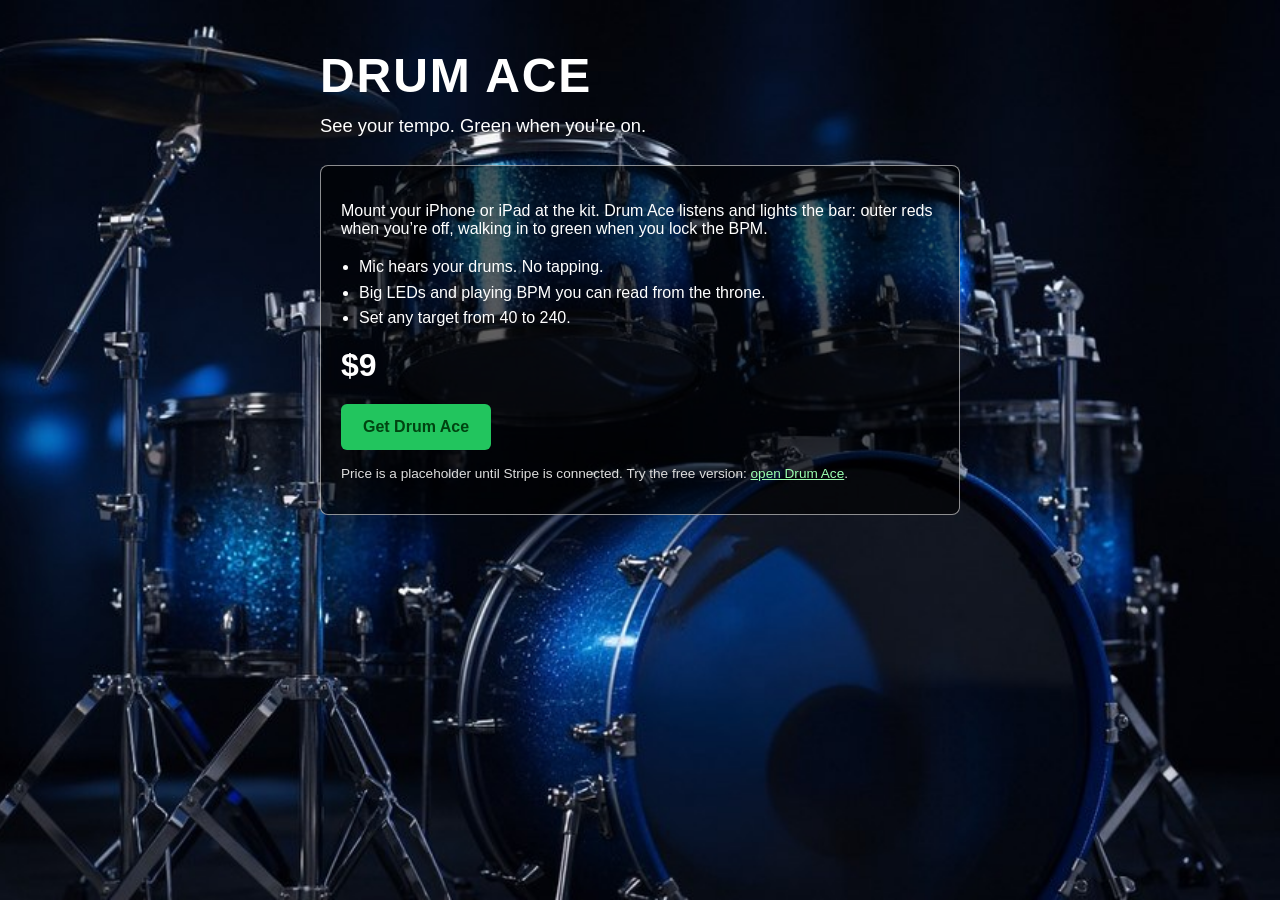
==== sell.html @ 1eb52c1a "Add Drum Ace sales page" ====
<!DOCTYPE html>
<html lang="en">
<head>
<meta charset="UTF-8" />
<meta name="viewport" content="width=device-width, initial-scale=1" />
<title>Drum Ace</title>
<style>
  body { margin:0; font-family:-apple-system,BlinkMacSystemFont,sans-serif; background:#07080c url("bg-tama.jpg") center/cover fixed; color:#fff; }
  .wrap { max-width:640px; margin:0 auto; padding:48px 20px 80px; }
  h1 { font-size:3rem; margin:0; letter-spacing:.04em; text-transform:uppercase; }
  .tag { font-size:1.15rem; margin:12px 0 28px; }
  .card { background:rgba(0,0,0,.62); border:1px solid rgba(255,255,255,.55); border-radius:8px; padding:20px; }
  ul { padding-left:18px; line-height:1.6; }
  .price { font-size:2rem; font-weight:800; margin:8px 0; }
  a.buy { display:inline-block; margin-top:12px; background:#22c55e; color:#041; font-weight:800; text-decoration:none; padding:14px 22px; border-radius:6px; }
  .note { margin-top:16px; font-size:.85rem; color:#ddd; }
</style>
</head>
<body>
  <div class="wrap">
    <h1>Drum Ace</h1>
    <p class="tag">See your tempo. Green when you’re on.</p>
    <div class="card">
      <p>Mount your iPhone or iPad at the kit. Drum Ace listens and lights the bar: outer reds when you’re off, walking in to green when you lock the BPM.</p>
      <ul>
        <li>Mic hears your drums. No tapping.</li>
        <li>Big LEDs and playing BPM you can read from the throne.</li>
        <li>Set any target from 40 to 240.</li>
      </ul>
      <div class="price">$9</div>
      <a class="buy" href="mailto:vvrukk8@users.noreply.github.com?subject=Drum%20Ace">Get Drum Ace</a>
      <p class="note">Price is a placeholder until Stripe is connected. Try the free version: <a href="./" style="color:#9bffb0">open Drum Ace</a>.</p>
    </div>
  </div>
</body>
</html>
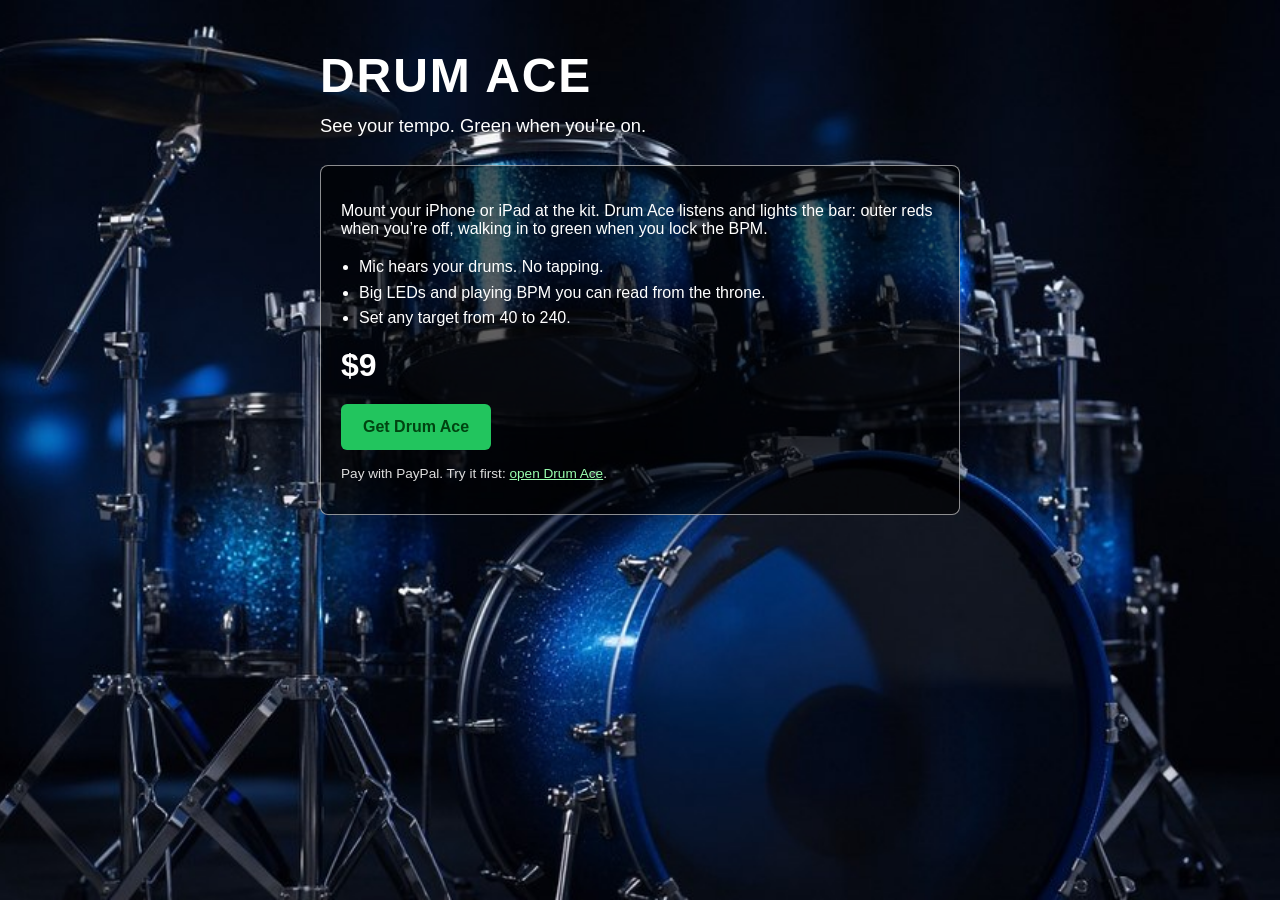
==== commit 3a17adec: "PayPal buy button at 9 dollars" ====
--- a/sell.html
+++ b/sell.html
@@ -28,8 +28,8 @@
         <li>Set any target from 40 to 240.</li>
       </ul>
       <div class="price">$9</div>
-      <a class="buy" href="mailto:vvrukk8@users.noreply.github.com?subject=Drum%20Ace">Get Drum Ace</a>
-      <p class="note">Price is a placeholder until Stripe is connected. Try the free version: <a href="./" style="color:#9bffb0">open Drum Ace</a>.</p>
+      <a class="buy" href="https://www.paypal.com/cgi-bin/webscr?cmd=_xclick&business=vruk%40icloud.com&amount=9.00&currency_code=USD&item_name=Drum%20Ace">Get Drum Ace</a>
+      <p class="note">Pay with PayPal. Try it first: <a href="./" style="color:#9bffb0">open Drum Ace</a>.</p>
     </div>
   </div>
 </body>
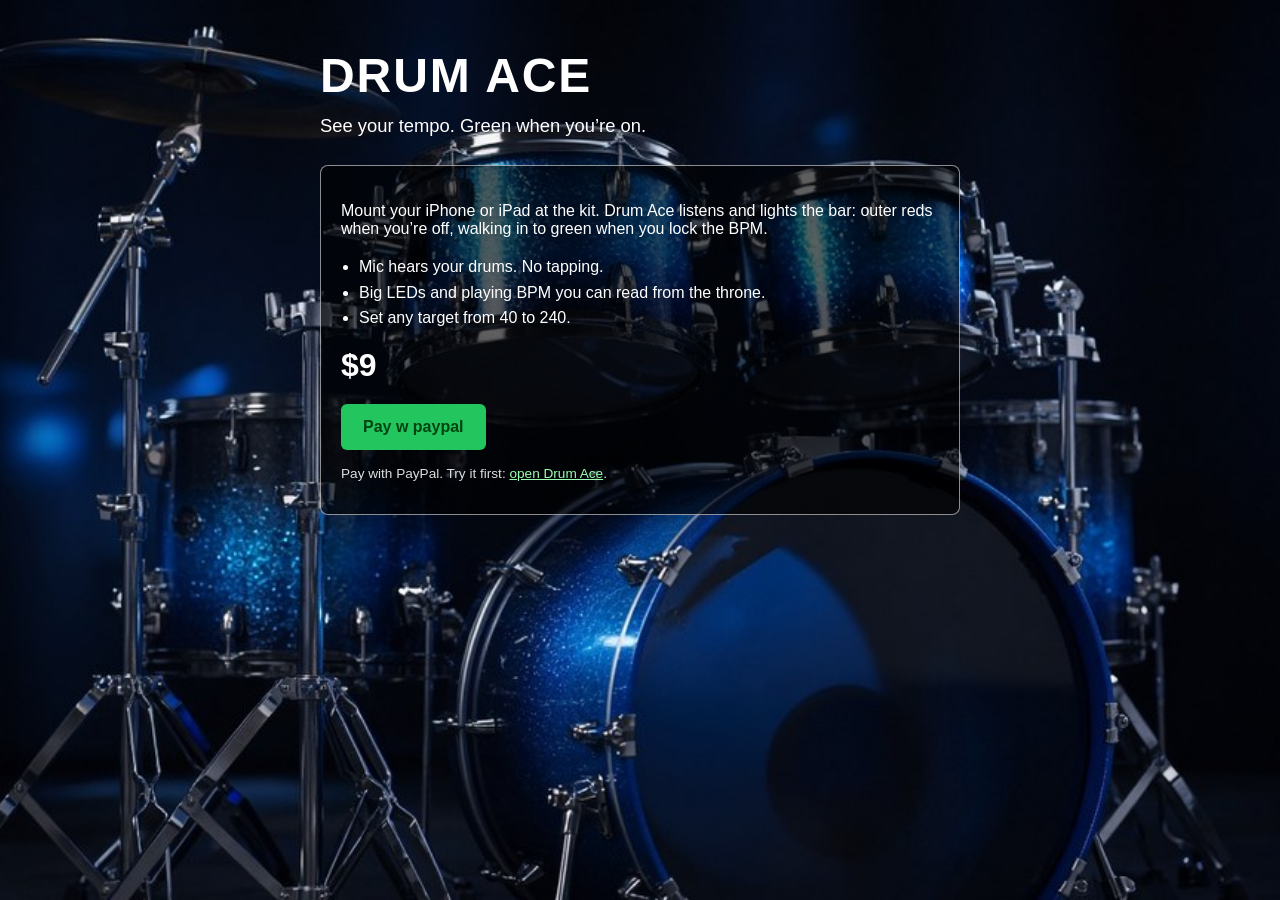
==== commit a6a0310e: "Button text Pay w paypal" ====
--- a/sell.html
+++ b/sell.html
@@ -28,7 +28,7 @@
         <li>Set any target from 40 to 240.</li>
       </ul>
       <div class="price">$9</div>
-      <a class="buy" href="https://www.paypal.com/cgi-bin/webscr?cmd=_xclick&business=vruk%40icloud.com&amount=9.00&currency_code=USD&item_name=Drum%20Ace">Get Drum Ace</a>
+      <a class="buy" href="https://www.paypal.com/cgi-bin/webscr?cmd=_xclick&business=vruk%40icloud.com&amount=9.00&currency_code=USD&item_name=Drum%20Ace">Pay w paypal</a>
       <p class="note">Pay with PayPal. Try it first: <a href="./" style="color:#9bffb0">open Drum Ace</a>.</p>
     </div>
   </div>
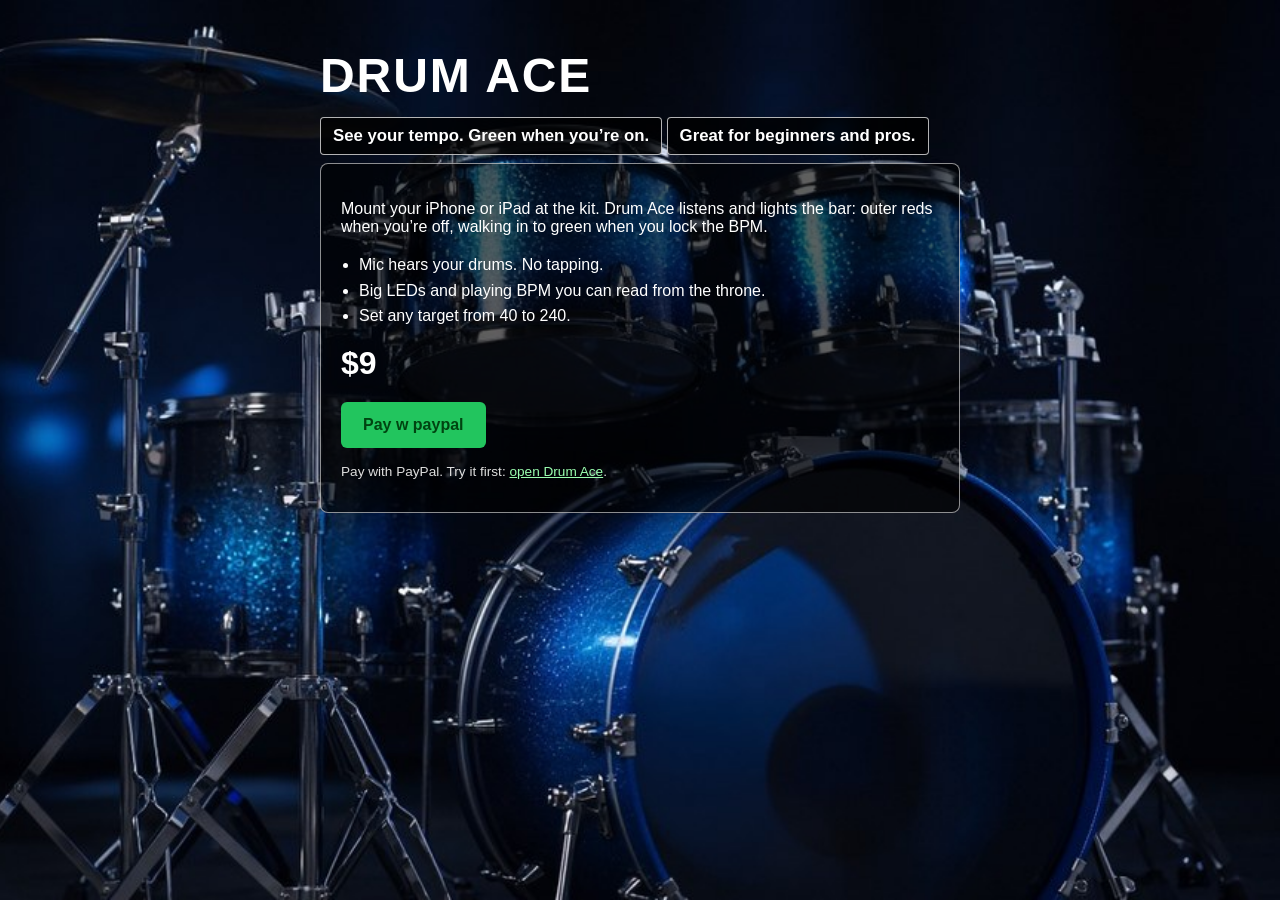
==== commit 377d4425: "Readable sales taglines" ====
--- a/sell.html
+++ b/sell.html
@@ -8,7 +8,7 @@
   body { margin:0; font-family:-apple-system,BlinkMacSystemFont,sans-serif; background:#07080c url("bg-tama.jpg") center/cover fixed; color:#fff; }
   .wrap { max-width:640px; margin:0 auto; padding:48px 20px 80px; }
   h1 { font-size:3rem; margin:0; letter-spacing:.04em; text-transform:uppercase; }
-  .tag { font-size:1.15rem; margin:12px 0 28px; }
+  .tag { display:inline-block; font-size:1.05rem; font-weight:700; margin:14px 0 8px; padding:8px 12px; background:rgba(0,0,0,.78); border:1px solid rgba(255,255,255,.7); border-radius:4px; }
   .card { background:rgba(0,0,0,.62); border:1px solid rgba(255,255,255,.55); border-radius:8px; padding:20px; }
   ul { padding-left:18px; line-height:1.6; }
   .price { font-size:2rem; font-weight:800; margin:8px 0; }
@@ -20,6 +20,7 @@
   <div class="wrap">
     <h1>Drum Ace</h1>
     <p class="tag">See your tempo. Green when you’re on.</p>
+    <p class="tag">Great for beginners and pros.</p>
     <div class="card">
       <p>Mount your iPhone or iPad at the kit. Drum Ace listens and lights the bar: outer reds when you’re off, walking in to green when you lock the BPM.</p>
       <ul>
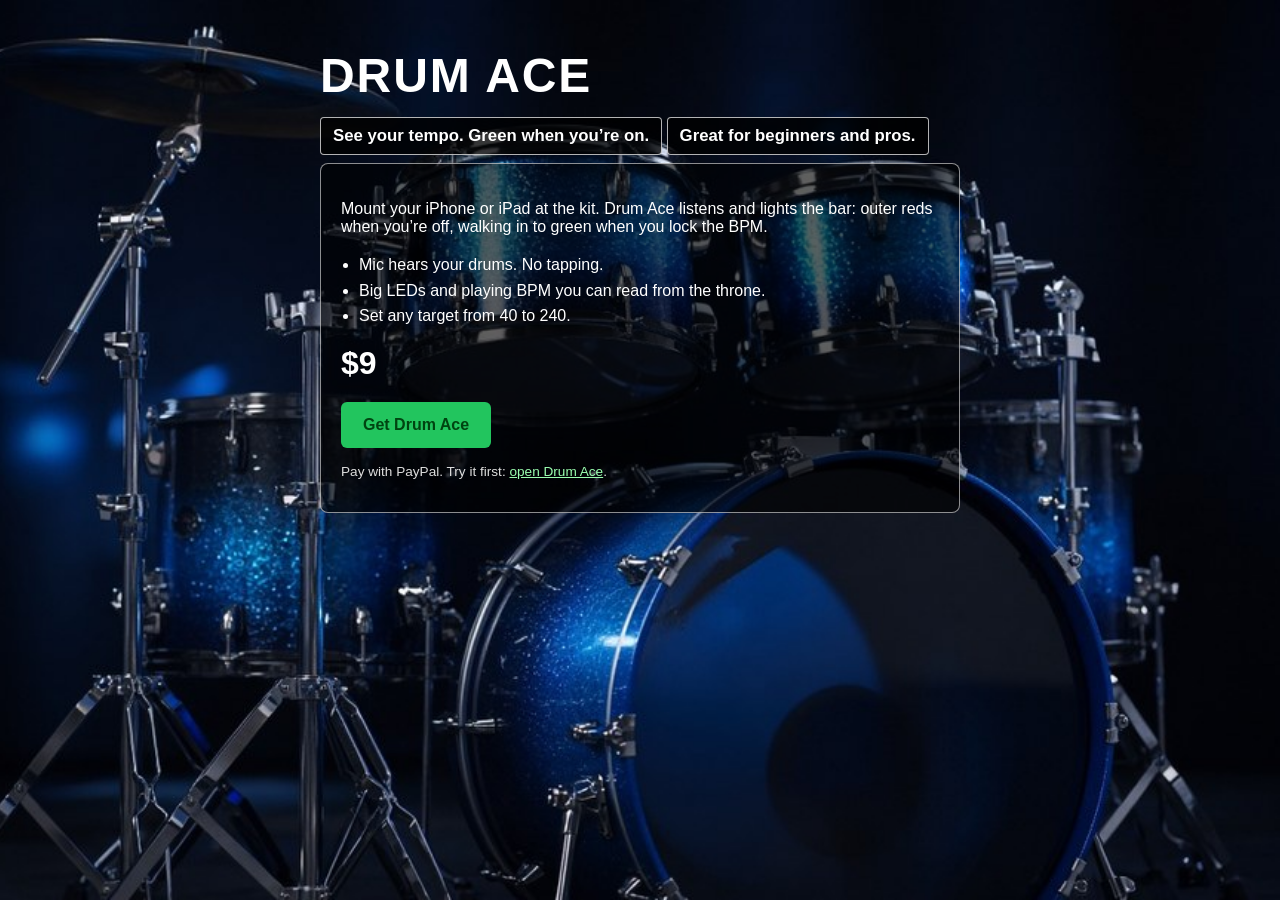
==== commit cc3ff9f7: "Sales button Get Drum Ace" ====
--- a/sell.html
+++ b/sell.html
@@ -29,7 +29,7 @@
         <li>Set any target from 40 to 240.</li>
       </ul>
       <div class="price">$9</div>
-      <a class="buy" href="https://www.paypal.com/cgi-bin/webscr?cmd=_xclick&business=vruk%40icloud.com&amount=9.00&currency_code=USD&item_name=Drum%20Ace">Pay w paypal</a>
+      <a class="buy" href="https://www.paypal.com/cgi-bin/webscr?cmd=_xclick&business=vruk%40icloud.com&amount=9.00&currency_code=USD&item_name=Drum%20Ace">Get Drum Ace</a>
       <p class="note">Pay with PayPal. Try it first: <a href="./" style="color:#9bffb0">open Drum Ace</a>.</p>
     </div>
   </div>
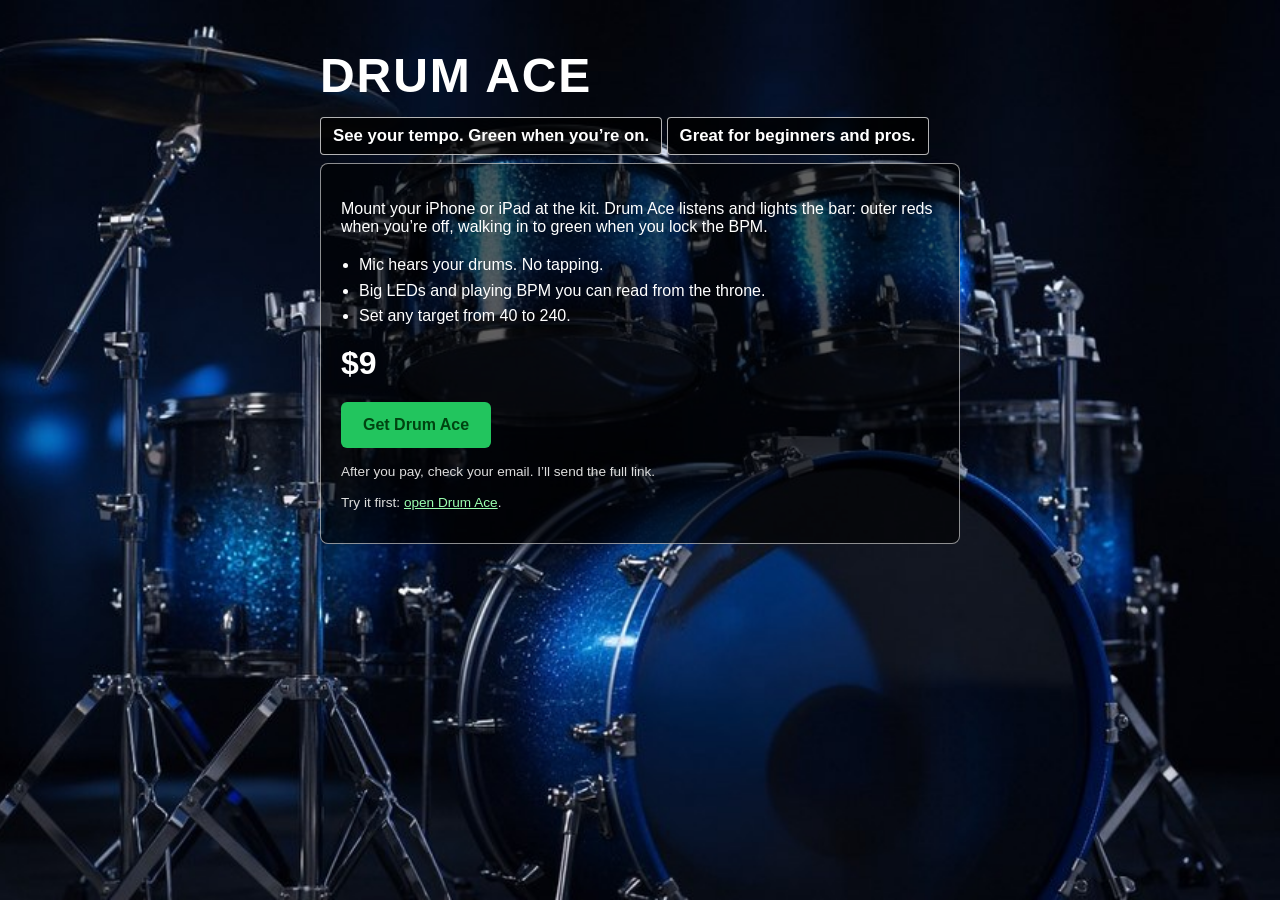
==== commit 7fceb34f: "Tell buyers the full link comes by email after they pay." ====
--- a/sell.html
+++ b/sell.html
@@ -30,7 +30,8 @@
       </ul>
       <div class="price">$9</div>
       <a class="buy" href="https://www.paypal.com/cgi-bin/webscr?cmd=_xclick&business=vruk%40icloud.com&amount=9.00&currency_code=USD&item_name=Drum%20Ace">Get Drum Ace</a>
-      <p class="note">Pay with PayPal. Try it first: <a href="./" style="color:#9bffb0">open Drum Ace</a>.</p>
+      <p class="note">After you pay, check your email. I’ll send the full link.</p>
+      <p class="note">Try it first: <a href="./" style="color:#9bffb0">open Drum Ace</a>.</p>
     </div>
   </div>
 </body>
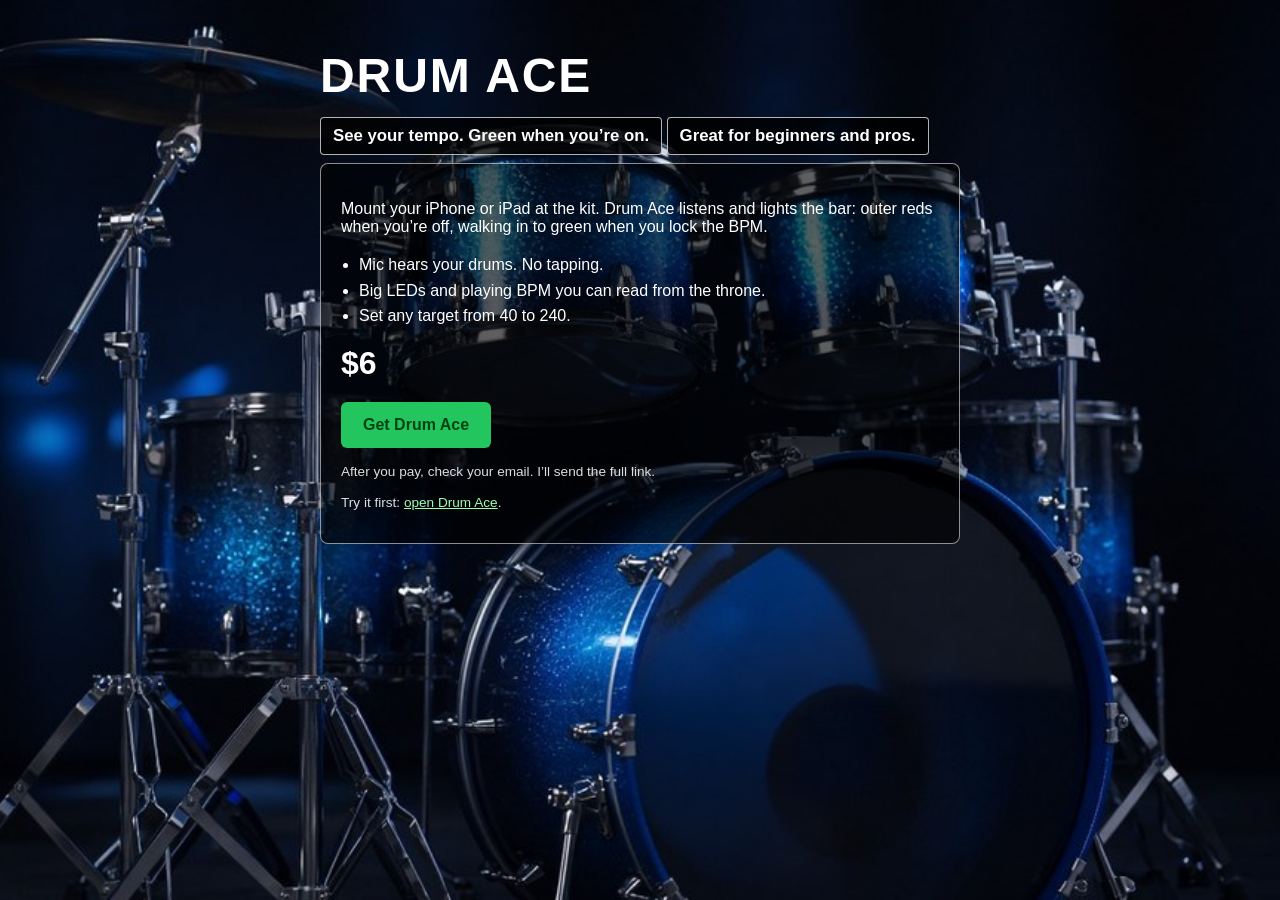
==== commit e298cb5a: "Drop Drum Ace price to $6." ====
--- a/sell.html
+++ b/sell.html
@@ -28,8 +28,8 @@
         <li>Big LEDs and playing BPM you can read from the throne.</li>
         <li>Set any target from 40 to 240.</li>
       </ul>
-      <div class="price">$9</div>
-      <a class="buy" href="https://www.paypal.com/cgi-bin/webscr?cmd=_xclick&business=vruk%40icloud.com&amount=9.00&currency_code=USD&item_name=Drum%20Ace">Get Drum Ace</a>
+      <div class="price">$6</div>
+      <a class="buy" href="https://www.paypal.com/cgi-bin/webscr?cmd=_xclick&business=vruk%40icloud.com&amount=6.00&currency_code=USD&item_name=Drum%20Ace">Get Drum Ace</a>
       <p class="note">After you pay, check your email. I’ll send the full link.</p>
       <p class="note">Try it first: <a href="./" style="color:#9bffb0">open Drum Ace</a>.</p>
     </div>
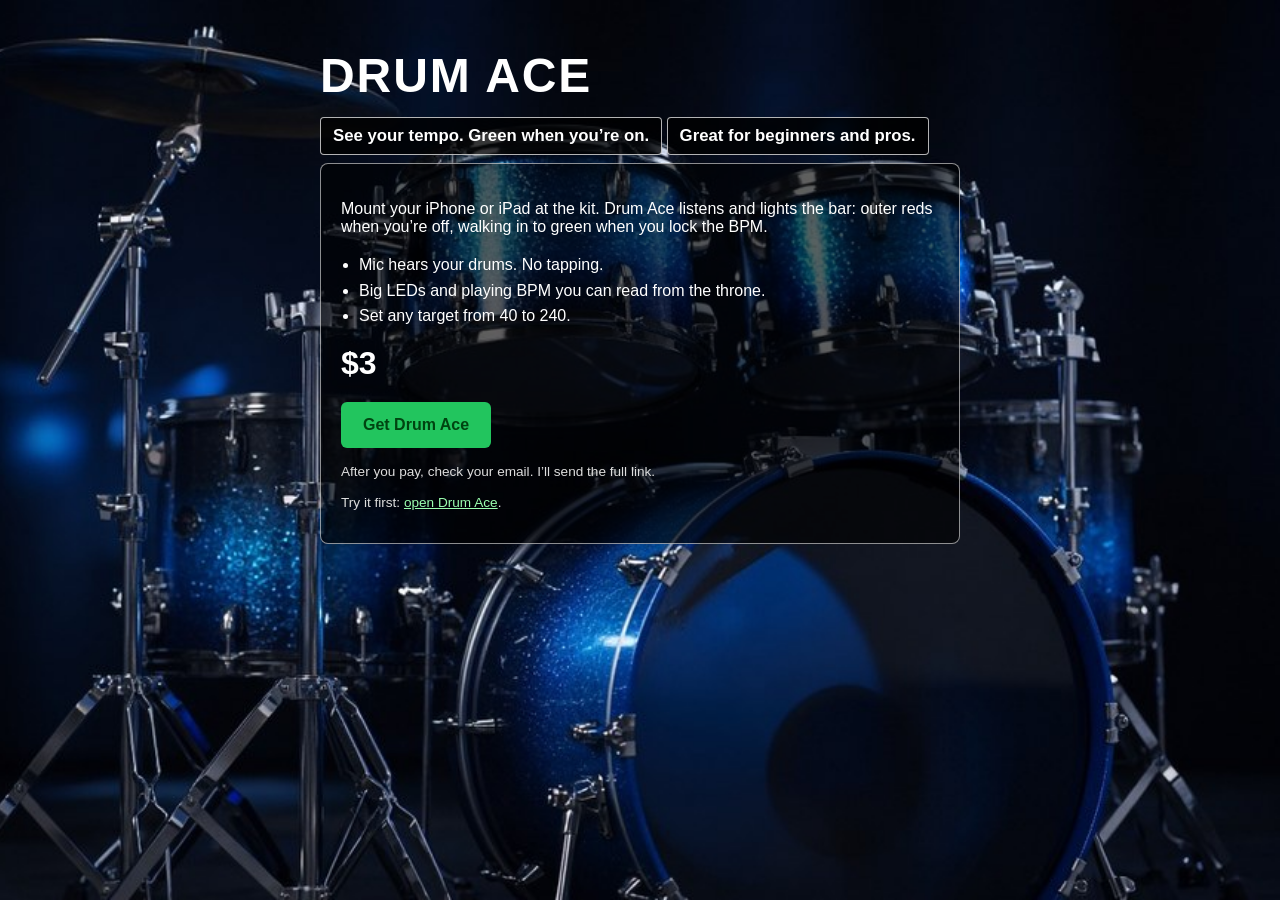
==== commit 65596da8: "Drop Drum Ace price to $3." ====
--- a/sell.html
+++ b/sell.html
@@ -28,8 +28,8 @@
         <li>Big LEDs and playing BPM you can read from the throne.</li>
         <li>Set any target from 40 to 240.</li>
       </ul>
-      <div class="price">$6</div>
-      <a class="buy" href="https://www.paypal.com/cgi-bin/webscr?cmd=_xclick&business=vruk%40icloud.com&amount=6.00&currency_code=USD&item_name=Drum%20Ace">Get Drum Ace</a>
+      <div class="price">$3</div>
+      <a class="buy" href="https://www.paypal.com/cgi-bin/webscr?cmd=_xclick&business=vruk%40icloud.com&amount=3.00&currency_code=USD&item_name=Drum%20Ace">Get Drum Ace</a>
       <p class="note">After you pay, check your email. I’ll send the full link.</p>
       <p class="note">Try it first: <a href="./" style="color:#9bffb0">open Drum Ace</a>.</p>
     </div>
